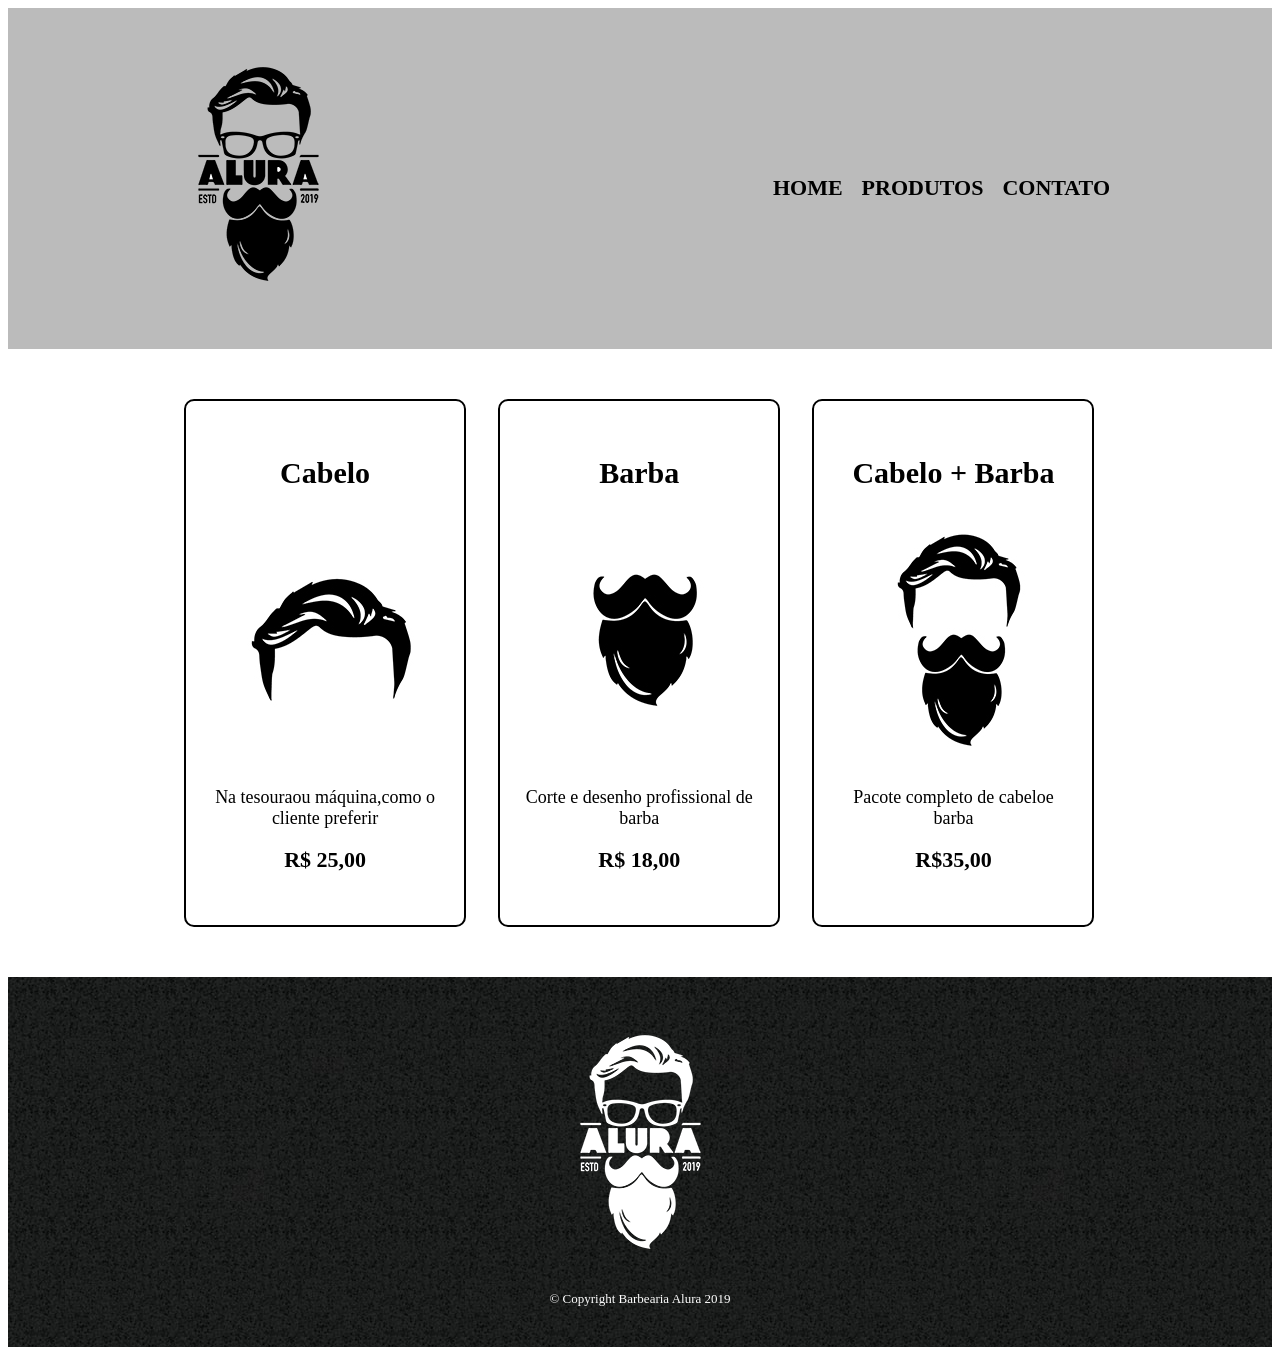
==== produtos.html @ ab024aa1 "Add files via upload" ====
<!DOCTYPE html>
<html>
    <head>
    <meta charset="utf-8">
    <title>Produtos - Barbearia alura</title>
   
    <link rel="stylesheet" href="reset.css">
    <link rel="stylesheet" href="produtos.css">
    </head>
    <body> 
      <header>
        <div class="caixa">
          <h1><img src="logo.png"></h1>

           <nav>
             <ul>
                <li><a href="index.html">Home</a></li>
                <li><a href="produtos.html">Produtos</a></li>
                <li><a href="contato.html">Contato</a></li>
              </ul>
            </nav>
          </div>
      </header>
   
   <main>
      <ul class="produtos">
        <li>
            <h2>Cabelo</h2>
            <img src="cabelo.jpg">
            <p class="produto-descricao">Na tesouraou máquina,como o cliente preferir</p>
            <p class="produto-preco">R$ 25,00</p>
        </li>
        <li>
            <h2>Barba</h2>
            <img src="barba.jpg">
            <p class="produto-descricao">Corte e desenho profissional de barba</p>
            <p class="produto-preco">R$ 18,00</p>
        </li>
        <li>
            <h2>Cabelo + Barba</h2>
            <img src="cabelo+barba.jpg">
            <p class="produto-descricao">Pacote completo de cabeloe barba</p>
            <p class="produto-preco">R$35,00</p>
        </li>
    </ul>
    </main>

    <footer>
      <img src="logo-branco.png">
      <p class="copyright">&copy; Copyright Barbearia Alura 2019</p>
    </footer>
   </body>
</html>
---- produtos.css ----
header {
    background: #BBBBBB;
    padding: 20px 0;
}

.caixa{
    position: relative;
    width: 940px;
    margin: 0 auto;
}

nav {
   position: absolute;
   top: 110px;
   right: 0;
}

nav li {
    display: inline;
    margin: 0 0 0 15px;
}

nav a {
    text-transform: uppercase;
    color:#000000;
    font-weight: bold;
    font-size: 22px;
    text-decoration: none;
}

nav a:hover {
   color: #C78C19;
   text-decoration: underline;
}

.produtos {
    width: 940px;
    margin: 0 auto;
    padding: 50px 0;
}

.produtos li{
    display: inline-block;
    text-align: center;
    width: 30%;
    vertical-align: top;
    margin: 0 1.5%;
    padding: 30px 20px;
    box-sizing: border-box;
    border: 2px solid #000000;
    border-radius: 10px;
}

.produtos li:hover{
   border-color: #C78C19;
}

.produtos li:active {
    border-color: #088C19;
}

.produtos li:hover h2 {
    font-size: 34px;
}

.produtos h2 {
   font-size: 30px;
   font-weight: bold;
}

.produto-descricao {
    font-size: 18px;
}

.produto-preco {
   font-size: 22px;
   font-weight: bold;
   margin-top: 10px;
}

footer {
    text-align: center;
    background: url("bg.jpg");
    padding: 40px 0;
}

.copyright {
    color: #FFFFFF;
    font-size: 13px;
    margin: 20px 0 0;
}
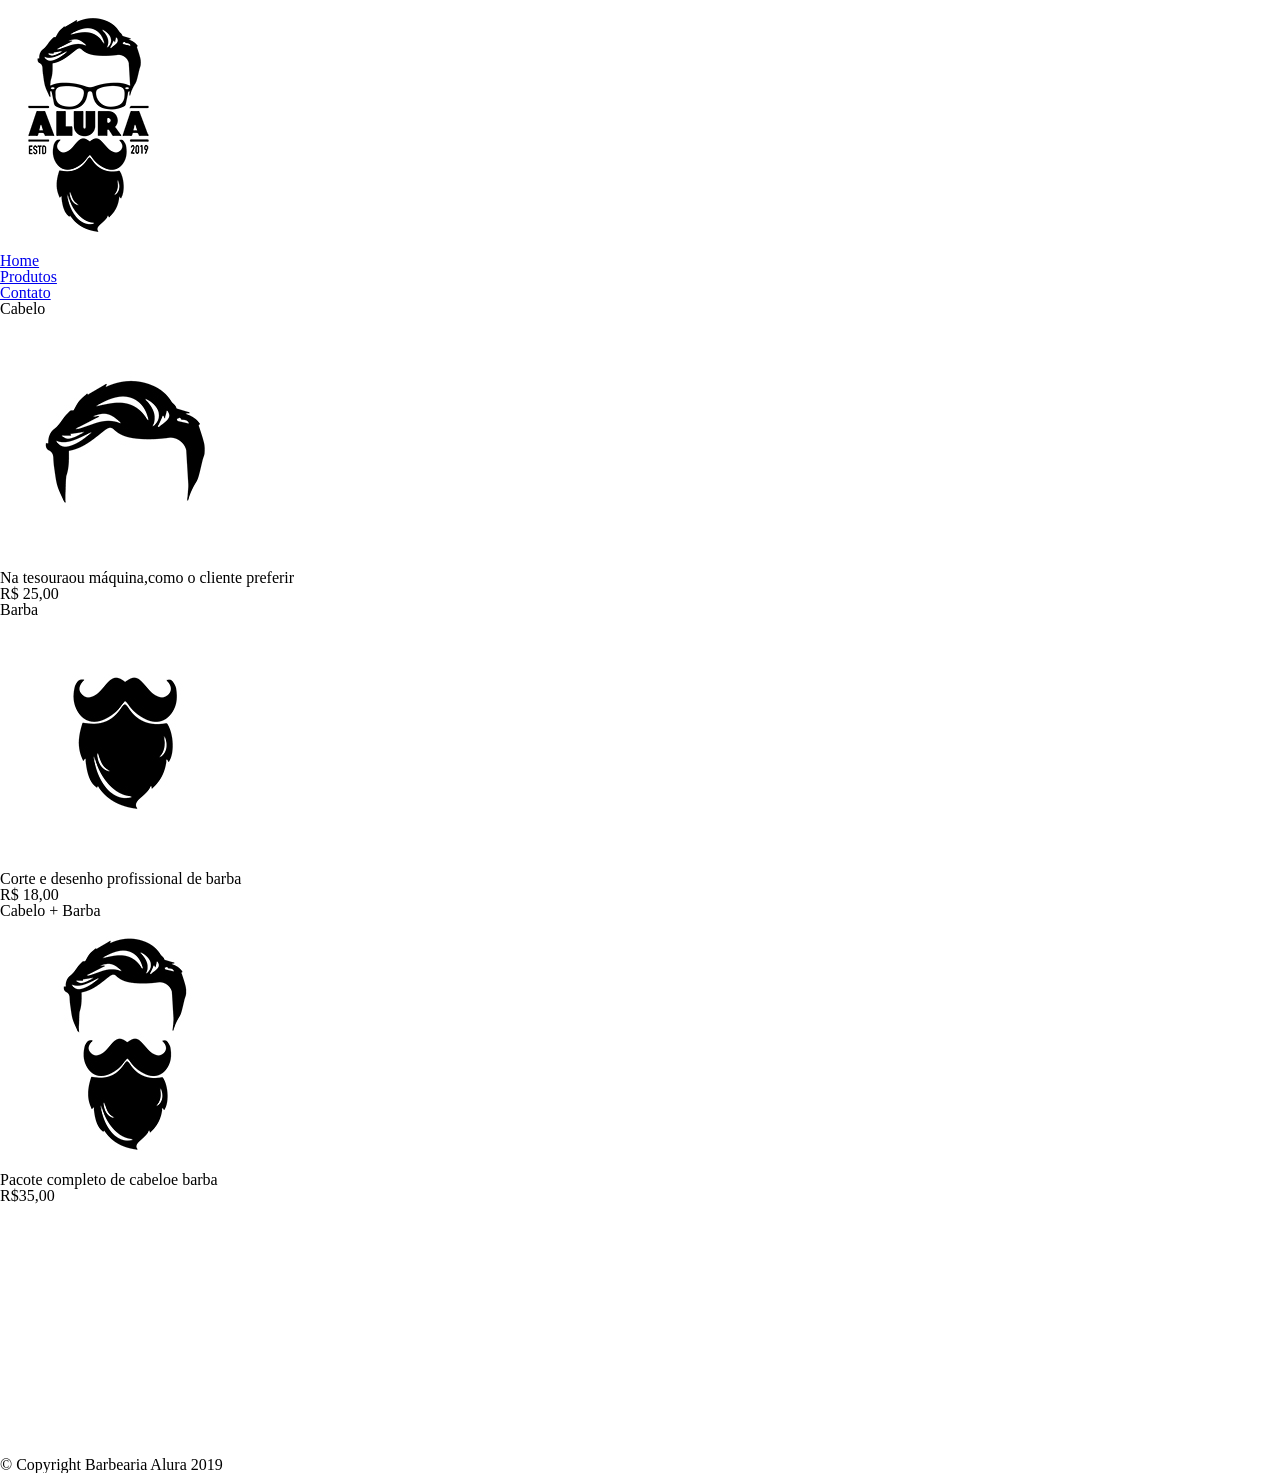
==== commit 794429f8: "Add files via upload" ====
(no text change in the page or its own stylesheets)
